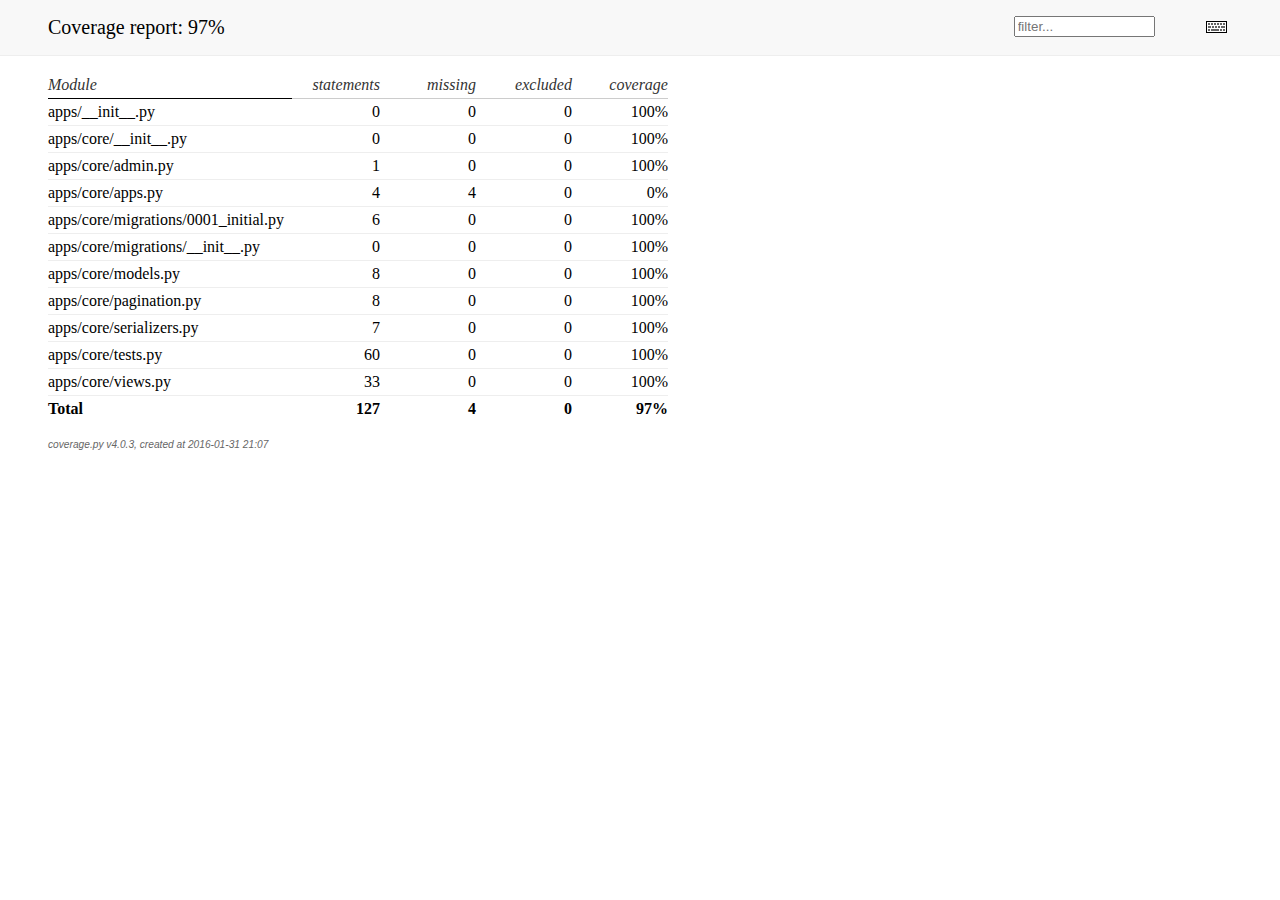
==== htmlcov/index.html @ 273ef05f "Adding test coverage" ====
<!DOCTYPE html>
<html>
<head>
    <meta http-equiv="Content-Type" content="text/html; charset=utf-8">
    <title>Coverage report</title>
    <link rel="stylesheet" href="style.css" type="text/css">
    
    <script type="text/javascript" src="jquery.min.js"></script>
    <script type="text/javascript" src="jquery.debounce.min.js"></script>
    <script type="text/javascript" src="jquery.tablesorter.min.js"></script>
    <script type="text/javascript" src="jquery.hotkeys.js"></script>
    <script type="text/javascript" src="coverage_html.js"></script>
    <script type="text/javascript">
        jQuery(document).ready(coverage.index_ready);
    </script>
</head>
<body class="indexfile">

<div id="header">
    <div class="content">
        <h1>Coverage report:
            <span class="pc_cov">97%</span>
        </h1>

        <img id="keyboard_icon" src="keybd_closed.png" alt="Show keyboard shortcuts" />

        <form id="filter_container">
            <input id="filter" type="text" value="" placeholder="filter..." />
        </form>
    </div>
</div>

<div class="help_panel">
    <img id="panel_icon" src="keybd_open.png" alt="Hide keyboard shortcuts" />
    <p class="legend">Hot-keys on this page</p>
    <div>
    <p class="keyhelp">
        <span class="key">n</span>
        <span class="key">s</span>
        <span class="key">m</span>
        <span class="key">x</span>
        
        <span class="key">c</span> &nbsp; change column sorting
    </p>
    </div>
</div>

<div id="index">
    <table class="index">
        <thead>
            
            <tr class="tablehead" title="Click to sort">
                <th class="name left headerSortDown shortkey_n">Module</th>
                <th class="shortkey_s">statements</th>
                <th class="shortkey_m">missing</th>
                <th class="shortkey_x">excluded</th>
                
                <th class="right shortkey_c">coverage</th>
            </tr>
        </thead>
        
        <tfoot>
            <tr class="total">
                <td class="name left">Total</td>
                <td>127</td>
                <td>4</td>
                <td>0</td>
                
                <td class="right" data-ratio="123 127">97%</td>
            </tr>
        </tfoot>
        <tbody>
            
            <tr class="file">
                <td class="name left"><a href="apps___init___py.html">apps/__init__.py</a></td>
                <td>0</td>
                <td>0</td>
                <td>0</td>
                
                <td class="right" data-ratio="0 0">100%</td>
            </tr>
            
            <tr class="file">
                <td class="name left"><a href="apps_core___init___py.html">apps/core/__init__.py</a></td>
                <td>0</td>
                <td>0</td>
                <td>0</td>
                
                <td class="right" data-ratio="0 0">100%</td>
            </tr>
            
            <tr class="file">
                <td class="name left"><a href="apps_core_admin_py.html">apps/core/admin.py</a></td>
                <td>1</td>
                <td>0</td>
                <td>0</td>
                
                <td class="right" data-ratio="1 1">100%</td>
            </tr>
            
            <tr class="file">
                <td class="name left"><a href="apps_core_apps_py.html">apps/core/apps.py</a></td>
                <td>4</td>
                <td>4</td>
                <td>0</td>
                
                <td class="right" data-ratio="0 4">0%</td>
            </tr>
            
            <tr class="file">
                <td class="name left"><a href="apps_core_migrations_0001_initial_py.html">apps/core/migrations/0001_initial.py</a></td>
                <td>6</td>
                <td>0</td>
                <td>0</td>
                
                <td class="right" data-ratio="6 6">100%</td>
            </tr>
            
            <tr class="file">
                <td class="name left"><a href="apps_core_migrations___init___py.html">apps/core/migrations/__init__.py</a></td>
                <td>0</td>
                <td>0</td>
                <td>0</td>
                
                <td class="right" data-ratio="0 0">100%</td>
            </tr>
            
            <tr class="file">
                <td class="name left"><a href="apps_core_models_py.html">apps/core/models.py</a></td>
                <td>8</td>
                <td>0</td>
                <td>0</td>
                
                <td class="right" data-ratio="8 8">100%</td>
            </tr>
            
            <tr class="file">
                <td class="name left"><a href="apps_core_pagination_py.html">apps/core/pagination.py</a></td>
                <td>8</td>
                <td>0</td>
                <td>0</td>
                
                <td class="right" data-ratio="8 8">100%</td>
            </tr>
            
            <tr class="file">
                <td class="name left"><a href="apps_core_serializers_py.html">apps/core/serializers.py</a></td>
                <td>7</td>
                <td>0</td>
                <td>0</td>
                
                <td class="right" data-ratio="7 7">100%</td>
            </tr>
            
            <tr class="file">
                <td class="name left"><a href="apps_core_tests_py.html">apps/core/tests.py</a></td>
                <td>60</td>
                <td>0</td>
                <td>0</td>
                
                <td class="right" data-ratio="60 60">100%</td>
            </tr>
            
            <tr class="file">
                <td class="name left"><a href="apps_core_views_py.html">apps/core/views.py</a></td>
                <td>33</td>
                <td>0</td>
                <td>0</td>
                
                <td class="right" data-ratio="33 33">100%</td>
            </tr>
            
        </tbody>
    </table>

    <p id="no_rows">
        No items found using the specified filter.
    </p>
</div>

<div id="footer">
    <div class="content">
        <p>
            <a class="nav" href="https://coverage.readthedocs.org">coverage.py v4.0.3</a>,
            created at 2016-01-31 21:07
        </p>
    </div>
</div>

</body>
</html>
---- htmlcov/style.css ----
/* Licensed under the Apache License: http://www.apache.org/licenses/LICENSE-2.0 */
/* For details: https://bitbucket.org/ned/coveragepy/src/default/NOTICE.txt */

/* CSS styles for coverage.py. */
/* Page-wide styles */
html, body, h1, h2, h3, p, table, td, th {
    margin: 0;
    padding: 0;
    border: 0;
    outline: 0;
    font-weight: inherit;
    font-style: inherit;
    font-size: 100%;
    font-family: inherit;
    vertical-align: baseline;
    }

/* Set baseline grid to 16 pt. */
body {
    font-family: georgia, serif;
    font-size: 1em;
    }

html>body {
    font-size: 16px;
    }

/* Set base font size to 12/16 */
p {
    font-size: .75em;           /* 12/16 */
    line-height: 1.33333333em;  /* 16/12 */
    }

table {
    border-collapse: collapse;
    }
td {
    vertical-align: top;
}
table tr.hidden {
    display: none !important;
    }

p#no_rows {
    display: none;
    font-size: 1.2em;
    }

a.nav {
    text-decoration: none;
    color: inherit;
    }
a.nav:hover {
    text-decoration: underline;
    color: inherit;
    }

/* Page structure */
#header {
    background: #f8f8f8;
    width: 100%;
    border-bottom: 1px solid #eee;
    }

#source {
    padding: 1em;
    font-family: "courier new", monospace;
    }

.indexfile #footer {
    margin: 1em 3em;
    }

.pyfile #footer {
    margin: 1em 1em;
    }

#footer .content {
    padding: 0;
    font-size: 85%;
    font-family: verdana, sans-serif;
    color: #666666;
    font-style: italic;
    }

#index {
    margin: 1em 0 0 3em;
    }

/* Header styles */
#header .content {
    padding: 1em 3em;
    }

h1 {
    font-size: 1.25em;
    display: inline-block;
}

#filter_container {
    display: inline-block;
    float: right;
    margin: 0 2em 0 0;
}
#filter_container input {
    width: 10em;
}

h2.stats {
    margin-top: .5em;
    font-size: 1em;
}
.stats span {
    border: 1px solid;
    padding: .1em .25em;
    margin: 0 .1em;
    cursor: pointer;
    border-color: #999 #ccc #ccc #999;
}
.stats span.hide_run, .stats span.hide_exc,
.stats span.hide_mis, .stats span.hide_par,
.stats span.par.hide_run.hide_par {
    border-color: #ccc #999 #999 #ccc;
}
.stats span.par.hide_run {
    border-color: #999 #ccc #ccc #999;
}

.stats span.run {
    background: #ddffdd;
}
.stats span.exc {
    background: #eeeeee;
}
.stats span.mis {
    background: #ffdddd;
}
.stats span.hide_run {
    background: #eeffee;
}
.stats span.hide_exc {
    background: #f5f5f5;
}
.stats span.hide_mis {
    background: #ffeeee;
}
.stats span.par {
    background: #ffffaa;
}
.stats span.hide_par {
    background: #ffffcc;
}

/* Help panel */
#keyboard_icon {
    float: right;
    margin: 5px;
    cursor: pointer;
}

.help_panel {
    position: absolute;
    background: #ffc;
    padding: .5em;
    border: 1px solid #883;
    display: none;
}

.indexfile .help_panel {
    width: 20em; height: 4em;
}

.pyfile .help_panel {
    width: 16em; height: 8em;
}

.help_panel .legend {
    font-style: italic;
    margin-bottom: 1em;
}

#panel_icon {
    float: right;
    cursor: pointer;
}

.keyhelp {
    margin: .75em;
}

.keyhelp .key {
    border: 1px solid black;
    border-color: #888 #333 #333 #888;
    padding: .1em .35em;
    font-family: monospace;
    font-weight: bold;
    background: #eee;
}

/* Source file styles */
.linenos p {
    text-align: right;
    margin: 0;
    padding: 0 .5em;
    color: #999999;
    font-family: verdana, sans-serif;
    font-size: .625em;   /* 10/16 */
    line-height: 1.6em;  /* 16/10 */
    }
.linenos p.highlight {
    background: #ffdd00;
    }
.linenos p a {
    text-decoration: none;
    color: #999999;
    }
.linenos p a:hover {
    text-decoration: underline;
    color: #999999;
    }

td.text {
    width: 100%;
    }
.text p {
    margin: 0;
    padding: 0 0 0 .5em;
    border-left: 2px solid #ffffff;
    white-space: nowrap;
    }

.text p.mis {
    background: #ffdddd;
    border-left: 2px solid #ff0000;
    }
.text p.run, .text p.run.hide_par {
    background: #ddffdd;
    border-left: 2px solid #00ff00;
    }
.text p.exc {
    background: #eeeeee;
    border-left: 2px solid #808080;
    }
.text p.par, .text p.par.hide_run {
    background: #ffffaa;
    border-left: 2px solid #eeee99;
    }
.text p.hide_run, .text p.hide_exc, .text p.hide_mis, .text p.hide_par,
.text p.hide_run.hide_par {
    background: inherit;
    }

.text span.annotate {
    font-family: georgia;
    color: #666;
    float: right;
    padding-right: .5em;
    }
.text p.hide_par span.annotate {
    display: none;
    }

/* Syntax coloring */
.text .com {
    color: green;
    font-style: italic;
    line-height: 1px;
    }
.text .key {
    font-weight: bold;
    line-height: 1px;
    }
.text .str {
    color: #000080;
    }

/* index styles */
#index td, #index th {
    text-align: right;
    width: 5em;
    padding: .25em .5em;
    border-bottom: 1px solid #eee;
    }
#index th {
    font-style: italic;
    color: #333;
    border-bottom: 1px solid #ccc;
    cursor: pointer;
    }
#index th:hover {
    background: #eee;
    border-bottom: 1px solid #999;
    }
#index td.left, #index th.left {
    padding-left: 0;
    }
#index td.right, #index th.right {
    padding-right: 0;
    }
#index th.headerSortDown, #index th.headerSortUp {
    border-bottom: 1px solid #000;
    }
#index td.name, #index th.name {
    text-align: left;
    width: auto;
    }
#index td.name a {
    text-decoration: none;
    color: #000;
    }
#index td.name a:hover {
    text-decoration: underline;
    color: #000;
    }
#index tr.total,
#index tr.total_dynamic {
    }
#index tr.total td,
#index tr.total_dynamic td {
    font-weight: bold;
    border-top: 1px solid #ccc;
    border-bottom: none;
    }
#index tr.file:hover {
    background: #eeeeee;
    }
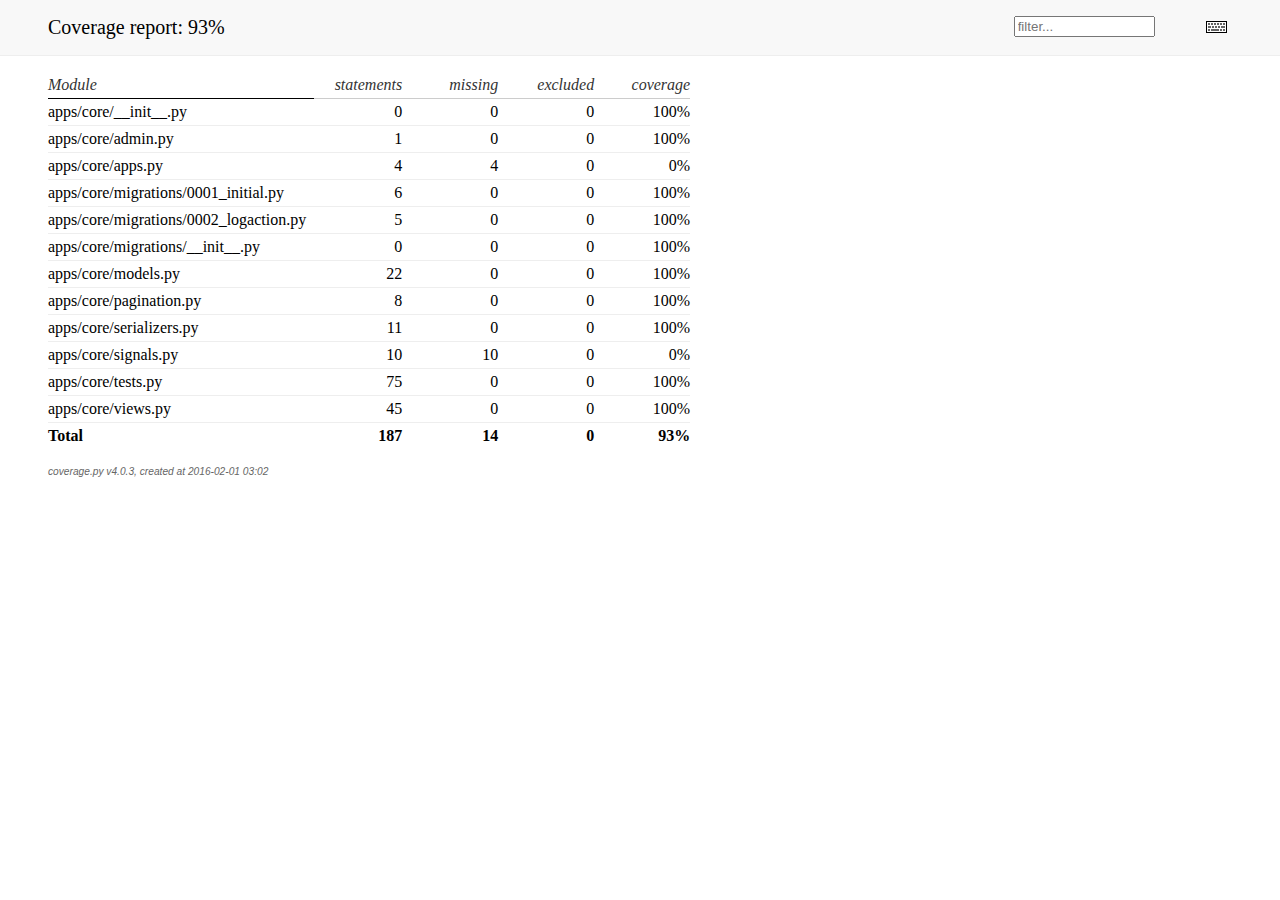
==== commit 2f943fc0: "Updating test coverage" ====
--- a/htmlcov/index.html
+++ b/htmlcov/index.html
@@ -22,7 +22,7 @@
 <div id="header">
     <div class="content">
         <h1>Coverage report:
-            <span class="pc_cov">97%</span>
+            <span class="pc_cov">93%</span>
         </h1>
 
         <img id="keyboard_icon" src="keybd_closed.png" alt="Show keyboard shortcuts" />
@@ -65,23 +65,14 @@
         <tfoot>
             <tr class="total">
                 <td class="name left">Total</td>
-                <td>127</td>
-                <td>4</td>
-                <td>0</td>
-                
-                <td class="right" data-ratio="123 127">97%</td>
+                <td>187</td>
+                <td>14</td>
+                <td>0</td>
+                
+                <td class="right" data-ratio="173 187">93%</td>
             </tr>
         </tfoot>
         <tbody>
-            
-            <tr class="file">
-                <td class="name left"><a href="apps___init___py.html">apps/__init__.py</a></td>
-                <td>0</td>
-                <td>0</td>
-                <td>0</td>
-                
-                <td class="right" data-ratio="0 0">100%</td>
-            </tr>
             
             <tr class="file">
                 <td class="name left"><a href="apps_core___init___py.html">apps/core/__init__.py</a></td>
@@ -120,6 +111,15 @@
             </tr>
             
             <tr class="file">
+                <td class="name left"><a href="apps_core_migrations_0002_logaction_py.html">apps/core/migrations/0002_logaction.py</a></td>
+                <td>5</td>
+                <td>0</td>
+                <td>0</td>
+                
+                <td class="right" data-ratio="5 5">100%</td>
+            </tr>
+            
+            <tr class="file">
                 <td class="name left"><a href="apps_core_migrations___init___py.html">apps/core/migrations/__init__.py</a></td>
                 <td>0</td>
                 <td>0</td>
@@ -130,11 +130,11 @@
             
             <tr class="file">
                 <td class="name left"><a href="apps_core_models_py.html">apps/core/models.py</a></td>
-                <td>8</td>
-                <td>0</td>
-                <td>0</td>
-                
-                <td class="right" data-ratio="8 8">100%</td>
+                <td>22</td>
+                <td>0</td>
+                <td>0</td>
+                
+                <td class="right" data-ratio="22 22">100%</td>
             </tr>
             
             <tr class="file">
@@ -148,29 +148,38 @@
             
             <tr class="file">
                 <td class="name left"><a href="apps_core_serializers_py.html">apps/core/serializers.py</a></td>
-                <td>7</td>
-                <td>0</td>
-                <td>0</td>
-                
-                <td class="right" data-ratio="7 7">100%</td>
+                <td>11</td>
+                <td>0</td>
+                <td>0</td>
+                
+                <td class="right" data-ratio="11 11">100%</td>
+            </tr>
+            
+            <tr class="file">
+                <td class="name left"><a href="apps_core_signals_py.html">apps/core/signals.py</a></td>
+                <td>10</td>
+                <td>10</td>
+                <td>0</td>
+                
+                <td class="right" data-ratio="0 10">0%</td>
             </tr>
             
             <tr class="file">
                 <td class="name left"><a href="apps_core_tests_py.html">apps/core/tests.py</a></td>
-                <td>60</td>
-                <td>0</td>
-                <td>0</td>
-                
-                <td class="right" data-ratio="60 60">100%</td>
+                <td>75</td>
+                <td>0</td>
+                <td>0</td>
+                
+                <td class="right" data-ratio="75 75">100%</td>
             </tr>
             
             <tr class="file">
                 <td class="name left"><a href="apps_core_views_py.html">apps/core/views.py</a></td>
-                <td>33</td>
-                <td>0</td>
-                <td>0</td>
-                
-                <td class="right" data-ratio="33 33">100%</td>
+                <td>45</td>
+                <td>0</td>
+                <td>0</td>
+                
+                <td class="right" data-ratio="45 45">100%</td>
             </tr>
             
         </tbody>
@@ -185,7 +194,7 @@
     <div class="content">
         <p>
             <a class="nav" href="https://coverage.readthedocs.org">coverage.py v4.0.3</a>,
-            created at 2016-01-31 21:07
+            created at 2016-02-01 03:02
         </p>
     </div>
 </div>
